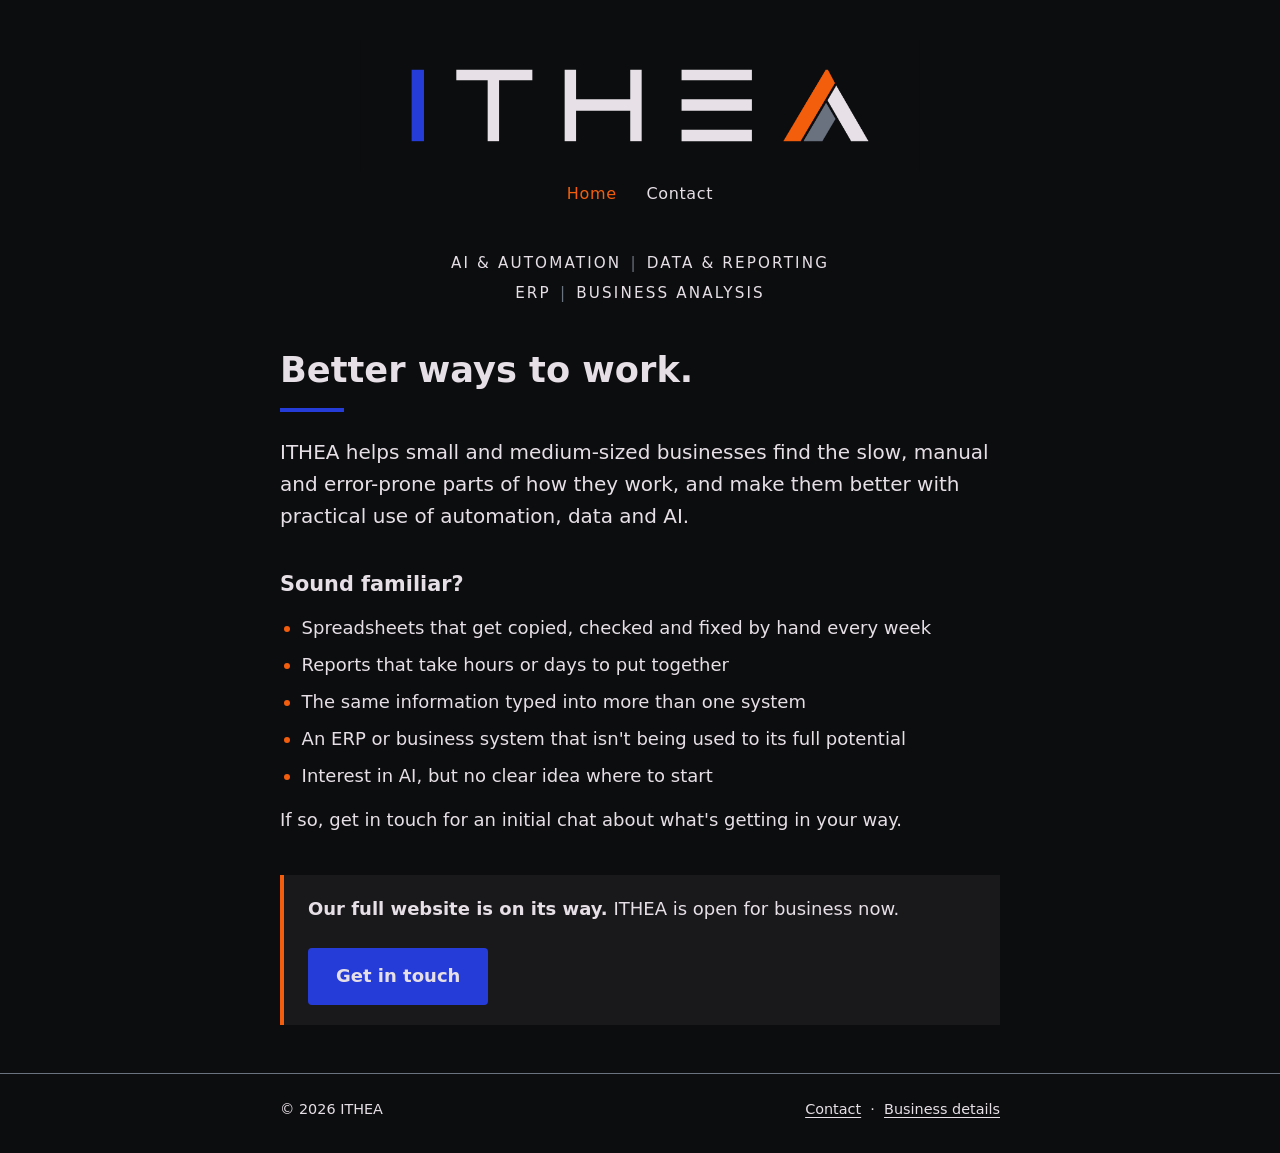
==== index.html @ f29a455a "Add files via upload" ====
<!doctype html>
<html lang="en-GB">
<head>
  <meta charset="utf-8">
  <meta name="viewport" content="width=device-width, initial-scale=1">
  <title>ITHEA | AI &amp; Automation, Data &amp; Reporting, ERP, Business Analysis</title>
  <meta name="description" content="ITHEA helps small and medium-sized businesses find the slow, manual parts of how they work and fix them with practical automation, data, reporting and AI. Based in Huddersfield, West Yorkshire.">
  <meta name="theme-color" content="#0c0d0f">
  <link rel="icon" href="favicon.ico" sizes="any">
  <link rel="icon" type="image/png" sizes="32x32" href="favicon-32.png">
  <link rel="apple-touch-icon" href="apple-touch-icon.png">
  <meta property="og:title" content="ITHEA">
  <meta property="og:description" content="Practical help with AI, automation, data, reporting, ERP and business analysis for small and medium-sized businesses.">
  <meta property="og:type" content="website">
  <meta property="og:locale" content="en_GB">
  <link rel="stylesheet" href="style.css">
</head>
<body>
  <header>
    <div class="wrap">
      <img class="logo" src="ithea-logo.svg" alt="ITHEA" width="3722" height="869">
      <nav aria-label="Main">
        <a href="index.html" aria-current="page">Home</a>
        <a href="contact.html">Contact</a>
      </nav>
    </div>
  </header>

  <main>
    <div class="wrap">
      <p class="strapline">
        <span>AI &amp; Automation</span><span class="sep" aria-hidden="true">|</span><span>Data &amp; Reporting</span><br>
        <span>ERP</span><span class="sep" aria-hidden="true">|</span><span>Business Analysis</span>
      </p>

      <h1>Better ways to work.</h1>
      <hr class="rule">
      <p class="lead">ITHEA helps small and medium-sized businesses find the slow, manual and error-prone parts of how they work, and make them better with practical use of automation, data and AI.</p>

      <h2>Sound familiar?</h2>
      <ul class="plain">
        <li>Spreadsheets that get copied, checked and fixed by hand every week</li>
        <li>Reports that take hours or days to put together</li>
        <li>The same information typed into more than one system</li>
        <li>An ERP or business system that isn't being used to its full potential</li>
        <li>Interest in AI, but no clear idea where to start</li>
      </ul>
      <p>If so, get in touch for an initial chat about what's getting in your way.</p>

      <div class="notice">
        <p><strong>Our full website is on its way.</strong> ITHEA is open for business now.</p>
        <a class="button" href="contact.html">Get in touch</a>
      </div>
    </div>
  </main>

  <footer>
    <div class="wrap">
      <span>&copy; 2026 ITHEA</span>
      <span><a href="contact.html">Contact</a> &nbsp;&middot;&nbsp; <a href="business-details.html">Business details</a></span>
    </div>
  </footer>
</body>
</html>
---- style.css ----
/* ITHEA holding site - brand colours as confirmed 23/10/2026 */
:root {
  --black: #0c0d0f;   /* ITHEA black */
  --soft: #e7dfe6;    /* soft grey (reads as pale lilac) */
  --blue: #263cd9;
  --orange: #f25e0d;
  --grey: #6a717f;
}

* { box-sizing: border-box; }

html { -webkit-text-size-adjust: 100%; }

body {
  margin: 0;
  min-height: 100vh;
  display: flex;
  flex-direction: column;
  background: var(--black);
  color: var(--soft);
  font-family: "Avenir Next", Avenir, "Nunito Sans", "Segoe UI", system-ui, -apple-system, Roboto, sans-serif;
  font-size: 1.125rem;
  line-height: 1.6;
}

a { color: var(--orange); text-underline-offset: 3px; }
a:hover { color: var(--soft); }
a:focus-visible, .button:focus-visible {
  outline: 3px solid var(--orange);
  outline-offset: 3px;
}

.wrap {
  width: 100%;
  max-width: 760px;
  margin: 0 auto;
  padding: 0 20px;
}

header { padding: 40px 0 8px; }

.logo { display: block; width: 100%; max-width: 560px; height: auto; margin: 0 auto; }

nav { text-align: center; padding: 8px 0 0; }
nav a { margin: 0 12px; font-size: 1rem; text-decoration: none; color: var(--soft); letter-spacing: 0.04em; }
nav a:hover, nav a[aria-current="page"] { color: var(--orange); }

main { flex: 1; padding: 24px 0 48px; }

.strapline {
  text-align: center;
  font-size: 0.95rem;
  letter-spacing: 0.14em;
  text-transform: uppercase;
  line-height: 2;
  margin: 8px 0 40px;
  color: var(--soft);
}
.strapline span { white-space: nowrap; }
.strapline .sep { color: var(--grey); margin: 0 0.6em; }

h1, h2 { font-weight: 600; line-height: 1.25; margin: 0 0 16px; }
h1 { font-size: clamp(1.6rem, 4.5vw, 2.2rem); }
h2 { font-size: 1.3rem; margin-top: 40px; }

.rule { width: 64px; height: 4px; background: var(--blue); border: 0; margin: 0 0 24px; }

p { margin: 0 0 16px; }

.lead { font-size: 1.25rem; }

ul.plain { padding-left: 1.2em; margin: 0 0 16px; }
ul.plain li { margin-bottom: 8px; }
ul.plain li::marker { color: var(--orange); }

.notice {
  margin: 40px 0 0;
  padding: 20px 24px;
  border-left: 4px solid var(--orange);
  background: rgba(231, 223, 230, 0.06);
}
.notice p:last-child { margin-bottom: 0; }

.button {
  display: inline-block;
  background: var(--blue);
  color: var(--soft);
  padding: 14px 28px;
  font-weight: 600;
  text-decoration: none;
  border-radius: 4px;
  margin-top: 8px;
}
.button:hover { background: var(--soft); color: var(--black); }

address { font-style: normal; margin: 0 0 16px; }

footer {
  border-top: 1px solid var(--grey);
  padding: 24px 0 32px;
  font-size: 0.9rem;
  color: var(--soft);
}
footer .wrap { display: flex; flex-wrap: wrap; gap: 8px 24px; justify-content: space-between; }
footer a { color: var(--soft); }
footer a:hover { color: var(--orange); }

@media (max-width: 480px) {
  body { font-size: 1.05rem; }
  header { padding-top: 28px; }
  .strapline { letter-spacing: 0.08em; font-size: 0.85rem; }
  .strapline span { display: block; }
  .strapline br { display: none; }
  .strapline .sep { display: none; }
}
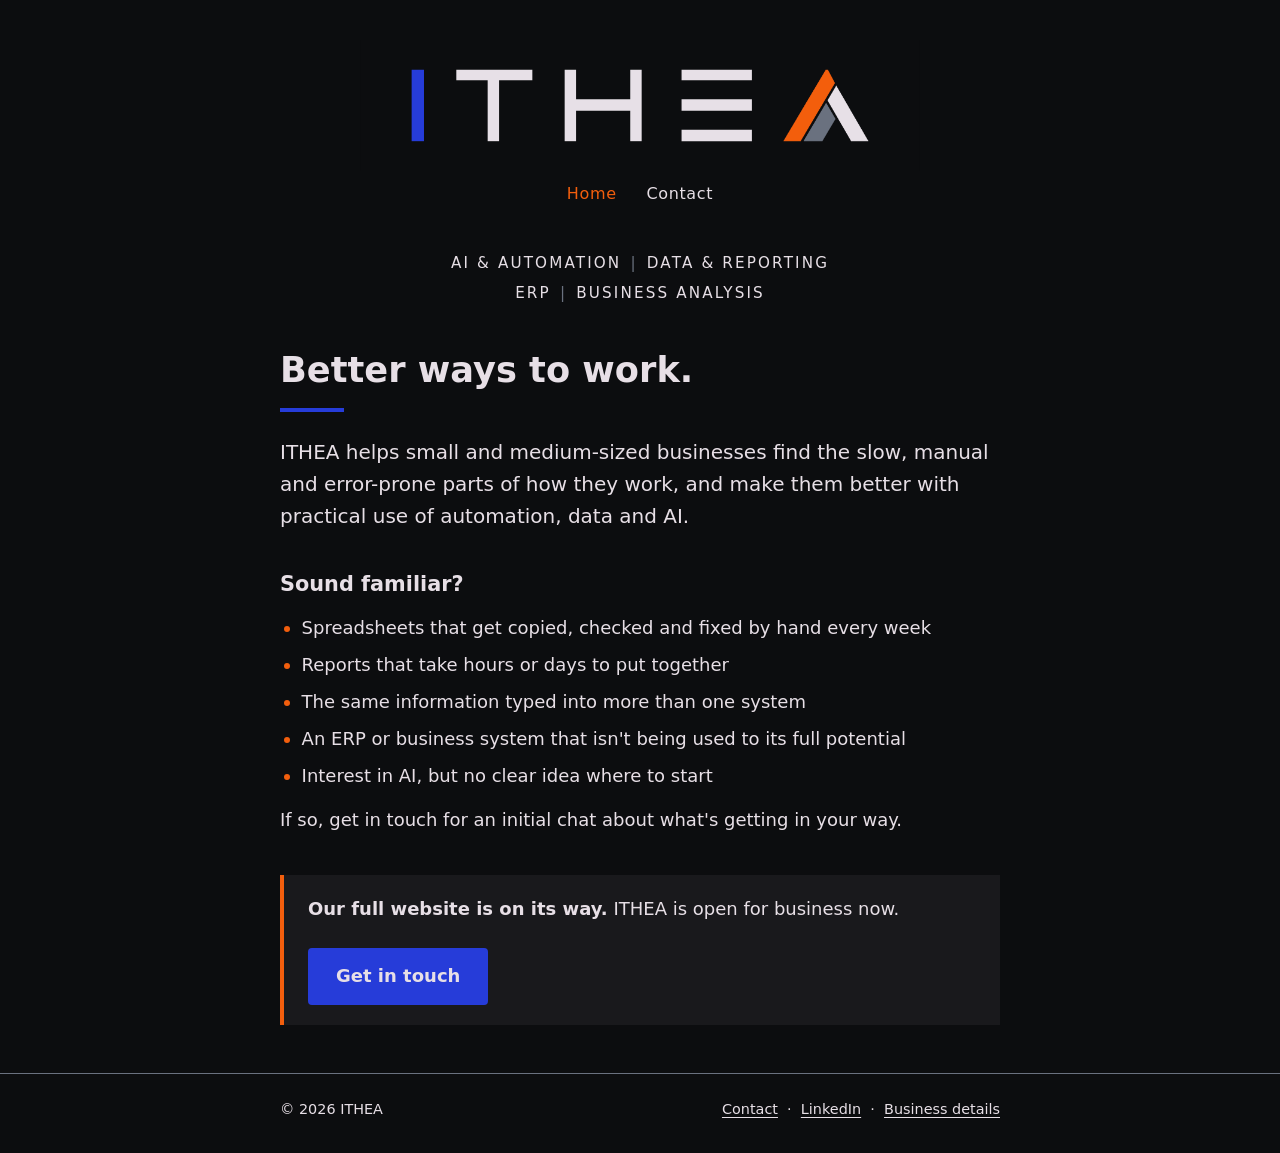
==== commit b0b84093: "Update footer links to include LinkedIn" ====
--- a/index.html
+++ b/index.html
@@ -57,7 +57,7 @@
   <footer>
     <div class="wrap">
       <span>&copy; 2026 ITHEA</span>
-      <span><a href="contact.html">Contact</a> &nbsp;&middot;&nbsp; <a href="business-details.html">Business details</a></span>
+      <span><a href="contact.html">Contact</a> &nbsp;&middot;&nbsp; <a href="https://www.linkedin.com/company/ithea-uk" target="_blank" rel="noopener">LinkedIn</a> &nbsp;&middot;&nbsp; <a href="business-details.html">Business details</a></span>
     </div>
   </footer>
 </body>
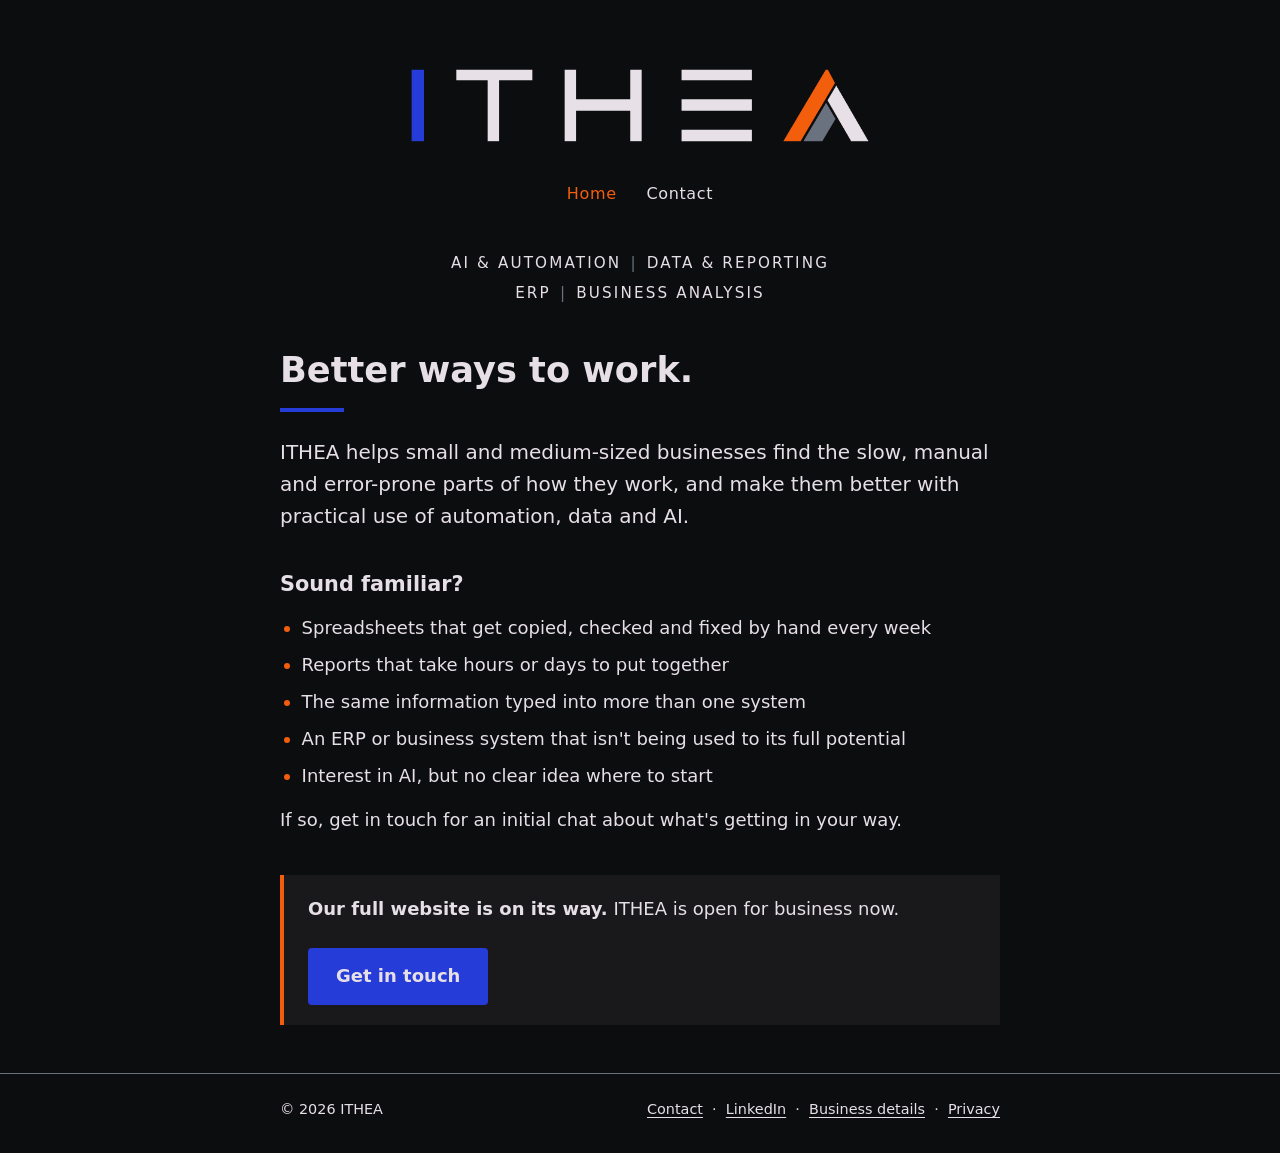
==== commit 474ad043: "Add Privacy link to footer in index.html" ====
--- a/index.html
+++ b/index.html
@@ -57,7 +57,7 @@
   <footer>
     <div class="wrap">
       <span>&copy; 2026 ITHEA</span>
-      <span><a href="contact.html">Contact</a> &nbsp;&middot;&nbsp; <a href="https://www.linkedin.com/company/ithea-uk" target="_blank" rel="noopener">LinkedIn</a> &nbsp;&middot;&nbsp; <a href="business-details.html">Business details</a></span>
+      <span><a href="contact.html">Contact</a> &nbsp;&middot;&nbsp; <a href="https://www.linkedin.com/company/ithea-uk" target="_blank" rel="noopener">LinkedIn</a> &nbsp;&middot;&nbsp; <a href="business-details.html">Business details</a> &nbsp;&middot;&nbsp; <a href="privacy.html">Privacy</a></span>
     </div>
   </footer>
 </body>
